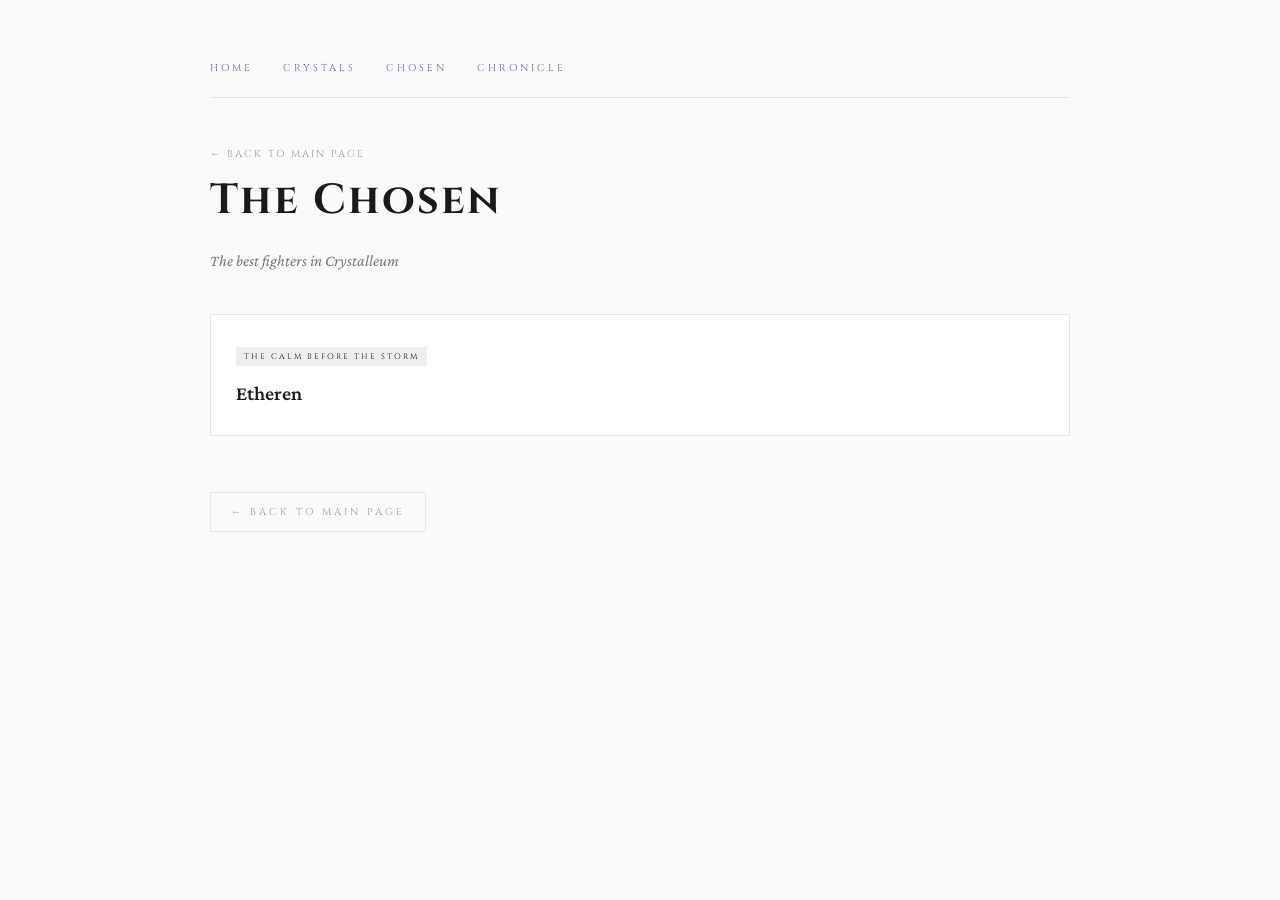
==== characters.html @ 69a275f0 "Add files via upload" ====
<!DOCTYPE html>
<html lang="en">
<head>
<meta charset="UTF-8">
<meta name="viewport" content="width=device-width, initial-scale=1.0">
<div class="container">
    
<nav>
<a href="index.html">HOME</a>
<a href="crystals.html">CRYSTALS</a>
<a href="characters.html">CHOSEN</a>
<a href="chronicle.html">CHRONICLE</a>
</nav>

<a href="index.html" style="font-family:'Cinzel',serif; font-size:10px; letter-spacing:2px; color:#999; text-decoration:none;">← BACK TO MAIN PAGE</a>

<h1>The Chosen</h1>
<title>Chosen - Realm of Crystals</title>
<link href="https://fonts.googleapis.com/css2?family=Cinzel:wght@400;700&family=Crimson+Pro:ital,wght@0,400;0,600;1,400&display=swap" rel="stylesheet">
<style>
*{margin:0;padding:0;box-sizing:border-box}
body{font-family:'Crimson Pro',serif;background:#fafaf8;color:#1a1a1a;line-height:1.7}
.container{max-width:900px;margin:0 auto;padding:40px 20px}
nav{display:flex;gap:30px;padding:20px 0;border-bottom:1px solid #e5e5e5;margin-bottom:40px}
nav a{font-family:'Cinzel',serif;font-size:10px;letter-spacing:3px;text-decoration:none;color:#6d5fb5}
nav a:hover{color:#1a1a1a}
h1{font-family:'Cinzel',serif;font-size:42px;margin-bottom:10px;letter-spacing:2px}
.subtitle{font-style:italic;color:#777;margin-bottom:40px}
.card{background:#fff;border:1px solid #e5e5e5;padding:25px;margin-bottom:20px}
.card p{font-size:15px;color:#444;margin-top:8px}
.tag{display:inline-block;font-family:'Cinzel',serif;font-size:8px;letter-spacing:2px;background:#eee;padding:3px 8px;margin-bottom:10px}
/* MAIN PAGE FONT FOR NAMES */
.name-link{
  font-family:'Crimson Pro',serif;
  font-size:20px;
  font-weight:600;
  color:#1a1a1a;
  text-decoration:none;
}
.name-link:hover{
  color:#6d5fb5;
}
</style>
</head>
<body>

<p class="subtitle">The best fighters in Crystalleum</p>

<div class="card">
<span class="tag">THE CALM BEFORE THE STORM</span><br>
<a href="etheren.html" class="name-link">Etheren</a>
</div>

<p style="margin-top:60px;">
<a href="index.html" style="font-family:'Cinzel',serif; font-size:10px; letter-spacing:3px; text-decoration:none; color:#999; border:1px solid #e5e5e5; padding:12px 20px;">← BACK TO MAIN PAGE</a>
</p>

</div>
</body>
</html>
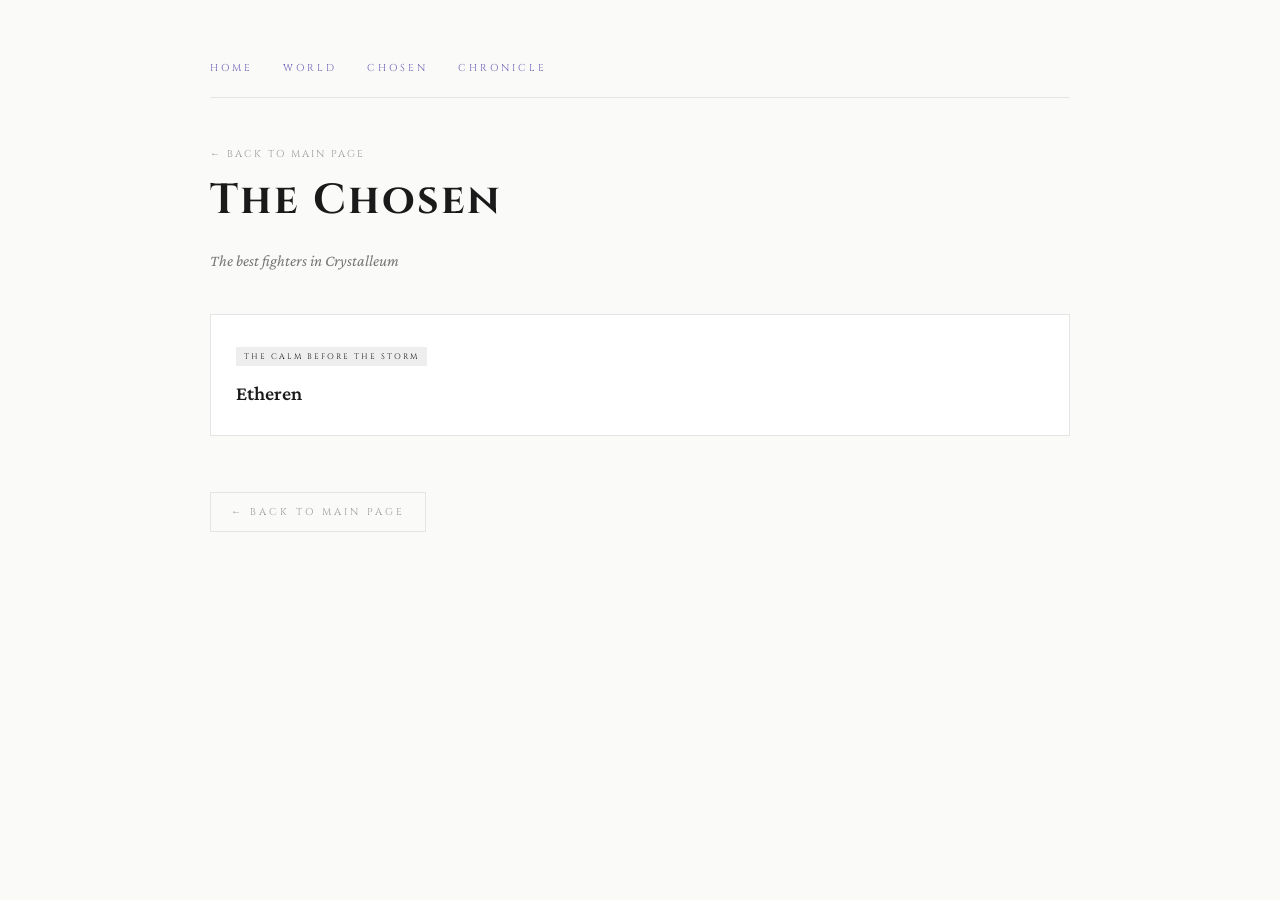
==== commit d91b4617: "Modify characters.html with new navigation link Updated navigation links and improved HTML structure" ====
--- a/characters.html
+++ b/characters.html
@@ -7,7 +7,7 @@
     
 <nav>
 <a href="index.html">HOME</a>
-<a href="crystals.html">CRYSTALS</a>
+<a href="world.html">WORLD</a>
 <a href="characters.html">CHOSEN</a>
 <a href="chronicle.html">CHRONICLE</a>
 </nav>
@@ -15,7 +15,9 @@
 <a href="index.html" style="font-family:'Cinzel',serif; font-size:10px; letter-spacing:2px; color:#999; text-decoration:none;">← BACK TO MAIN PAGE</a>
 
 <h1>The Chosen</h1>
-<title>Chosen - Realm of Crystals</title>
+<title>Chosen</title>
+  <link rel="icon" type="image/png" href="logo.png">
+<link href="https://fonts.googleapis.com/css2?family=Cinzel:wght@400;700&family=Crimson+Text&display=swap" rel="stylesheet">
 <link href="https://fonts.googleapis.com/css2?family=Cinzel:wght@400;700&family=Crimson+Pro:ital,wght@0,400;0,600;1,400&display=swap" rel="stylesheet">
 <style>
 *{margin:0;padding:0;box-sizing:border-box}
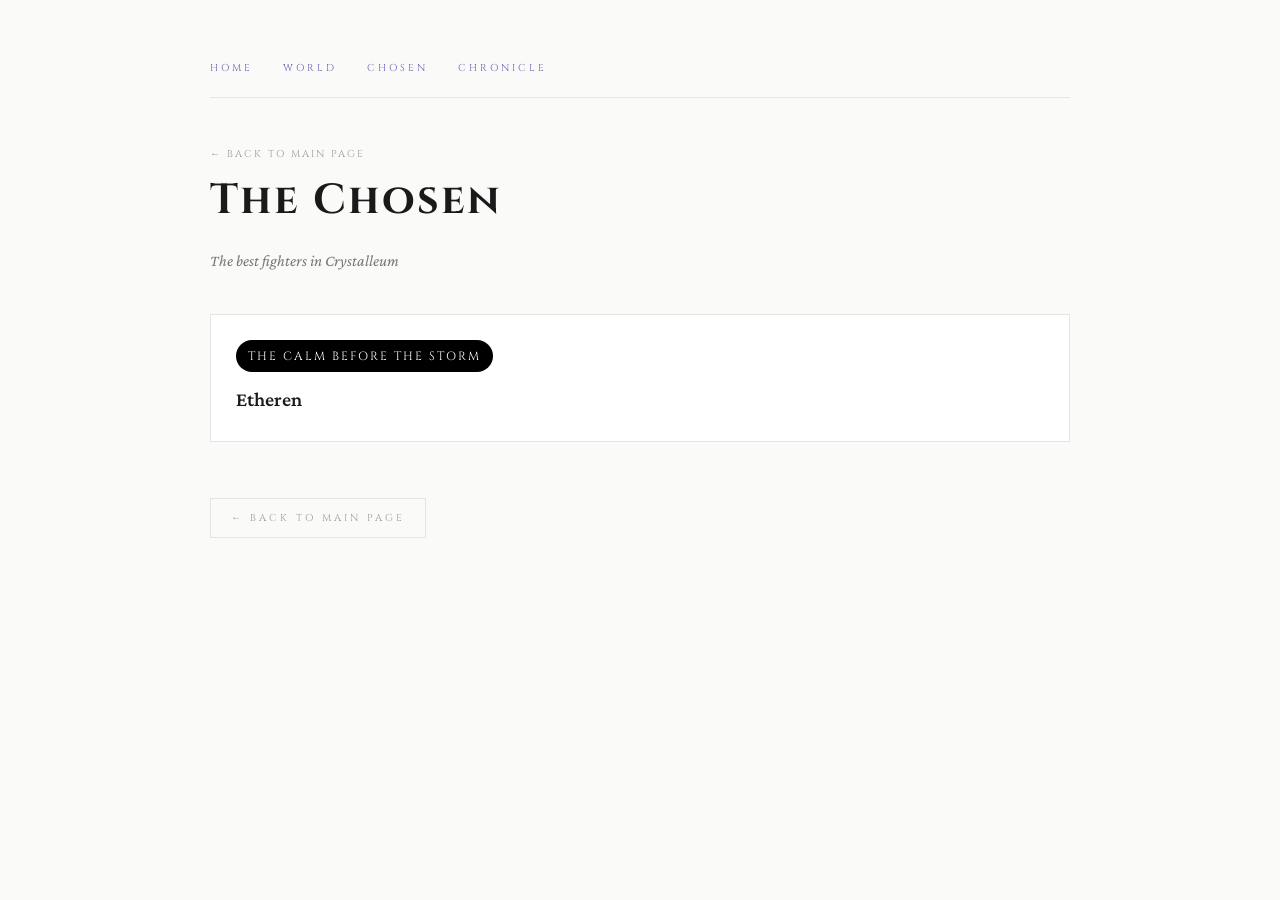
==== commit 91a28900: "Refactor characters.html for improved layout and design Updated styles and structure for better pres" ====
--- a/characters.html
+++ b/characters.html
@@ -3,6 +3,44 @@
 <head>
 <meta charset="UTF-8">
 <meta name="viewport" content="width=device-width, initial-scale=1.0">
+<title>Chosen</title>
+<link rel="icon" type="image/png" href="logo.png">
+<link href="https://fonts.googleapis.com/css2?family=Cinzel:wght@400;700&family=Crimson+Pro:ital,wght@0,400;0,600;1,400&display=swap" rel="stylesheet">
+<style>
+*{margin:0;padding:0;box-sizing:border-box}
+body{font-family:'Crimson Pro',serif;background:#fafaf8;color:#1a1a1a;line-height:1.7}
+.container{max-width:900px;margin:0 auto;padding:40px 20px}
+nav{display:flex;gap:30px;padding:20px 0;border-bottom:1px solid #e5e5e5;margin-bottom:40px}
+nav a{font-family:'Cinzel',serif;font-size:10px;letter-spacing:3px;text-decoration:none;color:#6d5fb5}
+nav a:hover{color:#1a1a1a}
+h1{font-family:'Cinzel',serif;font-size:42px;margin-bottom:10px;letter-spacing:2px}
+.subtitle{font-style:italic;color:#777;margin-bottom:40px}
+.card{background:#fff;border:1px solid #e5e5e5;padding:25px;margin-bottom:20px}
+.card p{font-size:15px;color:#444;margin-top:8px}
+/* TAG - BIGGER + BLACK + WHITE */
+.tag{
+  display:inline-block;
+  font-family:'Cinzel',serif;
+  font-size:12px; /* 50% bigger */
+  letter-spacing:2px;
+  background:black;
+  color:white;
+  padding:6px 12px;
+  border-radius:20px;
+  margin-bottom:10px
+}
+.name-link{
+  font-family:'Crimson Pro',serif;
+  font-size:20px;
+  font-weight:600;
+  color:#1a1a1a;
+  text-decoration:none;
+}
+.name-link:hover{color:#6d5fb5}
+</style>
+</head>
+<body>
+
 <div class="container">
     
 <nav>
@@ -15,36 +53,6 @@
 <a href="index.html" style="font-family:'Cinzel',serif; font-size:10px; letter-spacing:2px; color:#999; text-decoration:none;">← BACK TO MAIN PAGE</a>
 
 <h1>The Chosen</h1>
-<title>Chosen</title>
-  <link rel="icon" type="image/png" href="logo.png">
-<link href="https://fonts.googleapis.com/css2?family=Cinzel:wght@400;700&family=Crimson+Text&display=swap" rel="stylesheet">
-<link href="https://fonts.googleapis.com/css2?family=Cinzel:wght@400;700&family=Crimson+Pro:ital,wght@0,400;0,600;1,400&display=swap" rel="stylesheet">
-<style>
-*{margin:0;padding:0;box-sizing:border-box}
-body{font-family:'Crimson Pro',serif;background:#fafaf8;color:#1a1a1a;line-height:1.7}
-.container{max-width:900px;margin:0 auto;padding:40px 20px}
-nav{display:flex;gap:30px;padding:20px 0;border-bottom:1px solid #e5e5e5;margin-bottom:40px}
-nav a{font-family:'Cinzel',serif;font-size:10px;letter-spacing:3px;text-decoration:none;color:#6d5fb5}
-nav a:hover{color:#1a1a1a}
-h1{font-family:'Cinzel',serif;font-size:42px;margin-bottom:10px;letter-spacing:2px}
-.subtitle{font-style:italic;color:#777;margin-bottom:40px}
-.card{background:#fff;border:1px solid #e5e5e5;padding:25px;margin-bottom:20px}
-.card p{font-size:15px;color:#444;margin-top:8px}
-.tag{display:inline-block;font-family:'Cinzel',serif;font-size:8px;letter-spacing:2px;background:#eee;padding:3px 8px;margin-bottom:10px}
-/* MAIN PAGE FONT FOR NAMES */
-.name-link{
-  font-family:'Crimson Pro',serif;
-  font-size:20px;
-  font-weight:600;
-  color:#1a1a1a;
-  text-decoration:none;
-}
-.name-link:hover{
-  color:#6d5fb5;
-}
-</style>
-</head>
-<body>
 
 <p class="subtitle">The best fighters in Crystalleum</p>
 
